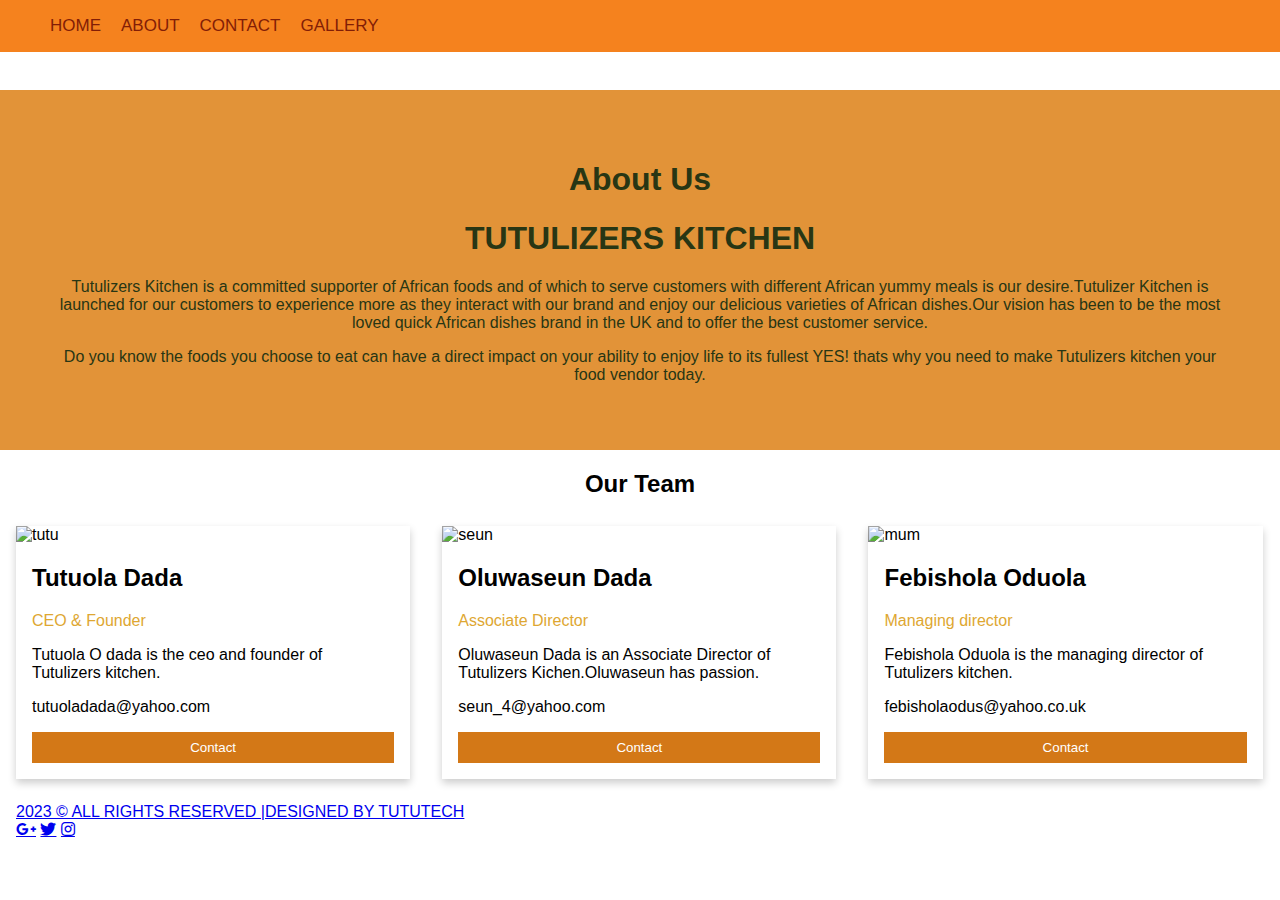
==== about.html @ 409038c1 "updated html" ====
<!DOCTYPE html>
<html>
<head>
<meta name="viewport" content="width=device-width, initial-scale=1">
<link rel="stylesheet" href="http://cdnjs.cloudflare.com/ajax/libs/font-awesome/5.15.2/css/all.min.css"/>



    <title>Tutulizer about page</title>
</head>

<body>
    <header>
        <nav>
            <ul class="menu">
                <li><a href="index.html">HOME</a></li>
                <li><a href="about.html">ABOUT</a></li>
                <li><a href="contact.html">CONTACT</a></li>
                <li><a href="gallery.html">GALLERY</a></li>
            </ul>
        </nav>
    </header>
    <style>
        header {
            height: 10vh;
            width: 100%;
            border-color: rgb(73, 83, 37);
            background-position: auto;

        }

        ::selection {
            background-color: bisque;

        }

        header nav {
            position: fixed;
            width: 100%;
            left: 0;
            top: 0;
            background-color: rgb(245, 130, 30);
            z-index: 100;
        }

        nav .menu {
            display: flex;
        }

        nav .menu li {
            list-style: none;
            margin: 0 10px;
        }

        nav .menu a {
            color: rgb(130, 29, 6);
            font-size: 17px;
            font-weight: 500;
            text-decoration: double;
        }

        body {
            font-family: Arial, Helvetica, sans-serif;
            margin: 0;
        }

        html {
            box-sizing: border-box;
        }

        *,
        *:before,
        *:after {
            box-sizing: inherit;
        }

        .column {
            float: left;
            width: 33.3%;
            margin-bottom: 16px;
            padding: 0 8px;
        }

        .card {
            box-shadow: 0 4px 8px 0 rgba(0, 0, 0, 0.2);
            margin: 8px;
        }

        .about-section {
            padding: 50px;
            text-align: center;
            background-color: #e29338;
            color: rgb(40, 54, 20);
        }

        .container {
            padding: 0 16px;
        }

        .container::after,
        .row::after {
            content: "";
            clear: both;
            display: table;
        }

        .title {
            color: rgb(222, 167, 50);
        }

        .button {
            border: none;
            outline: 0;
            display: inline-block;
            padding: 8px;
            color: rgb(255, 255, 255);
            background-color: #d37817;
            text-align: center;
            cursor: pointer;
            width: 100%;
        }

        .button:hover {
            background-color: #6b7b44;
        }

        @media screen and (max-width: 650px) {
            .column {
                width: 100%;
                display: block;
            }
        }


        </style>


</head>
<body>

<div class="about-section">
  <h1>About Us</h1>
  <h1>TUTULIZERS KITCHEN</h1>
  <p>Tutulizers Kitchen is a committed supporter of African foods and of which to serve customers with different African yummy meals is our desire.Tutulizer Kitchen is launched for our customers to experience more as they interact with our brand and enjoy our delicious varieties of African dishes.Our vision has been to be the most loved quick African dishes brand in the UK and to offer the best customer service.</p>
  <p>Do you know the foods you choose to eat can have a direct impact on your ability to enjoy life to its fullest YES! thats why you need to make Tutulizers kitchen your food vendor today.</p>
</div>

<h2 style="text-align:center">Our Team</h2>
<div class="row">
  <div class="column">
    <div class="card">
      <img src="tutulizer.jfif" alt="tutu" style="width:100%">
      <div class="container">
        <h2>Tutuola Dada</h2>
        <p class="title">CEO & Founder</p>
        <p>Tutuola O dada is the ceo and founder of Tutulizers kitchen.</p>
        <p>tutuoladada@yahoo.com</p>
        <p><button class="button">Contact</button></p>
      </div>
    </div>
  </div>

  <div class="column">
    <div class="card">
      <img src="seundadajpeg.jfif" alt="seun" style="width:100%">
      <div class="container">
        <h2>Oluwaseun Dada</h2>
        <p class="title">Associate Director</p>
        <p>Oluwaseun Dada is an Associate Director of Tutulizers Kichen.Oluwaseun has passion.</p>
        <p>seun_4@yahoo.com</p>
        <p><button class="button">Contact</button></p>
      </div>
    </div>
  </div>
  
  <div class="column">
    <div class="card">
      <img src="mummyjpeg.jfif" alt="mum" style="width:100%">
      <div class="container">
        <h2>Febishola Oduola</h2>
        <p class="title">Managing director</p>
        <p>Febishola Oduola is the managing director of Tutulizers kitchen.</p>
        <p>febisholaodus@yahoo.co.uk</p>
        <p><button class="button">Contact</button></p>
      </div>
    </div>
  </div>
</div>

</body>
<footer>
    <div class="copy">
        <div class="container">
            <a href="tutulizer@gmail.com">2023 &copy; ALL RIGHTS RESERVED |DESIGNED BY TUTUTECH</a>
            <span>
                <div class="media-icons">
                    <a href="https://google.com"class="fab fa-google-plus-g"></a>
                    <a href="https://twitter.com"class="fab fa-twitter"></a>
                    <a href="https://instagram.com/tu_wealth?igshid=YmMyMTA2M2Y="class="fab fa-instagram"></a>
                    
                </div>
            </span>
        </div>
</footer>
</html>
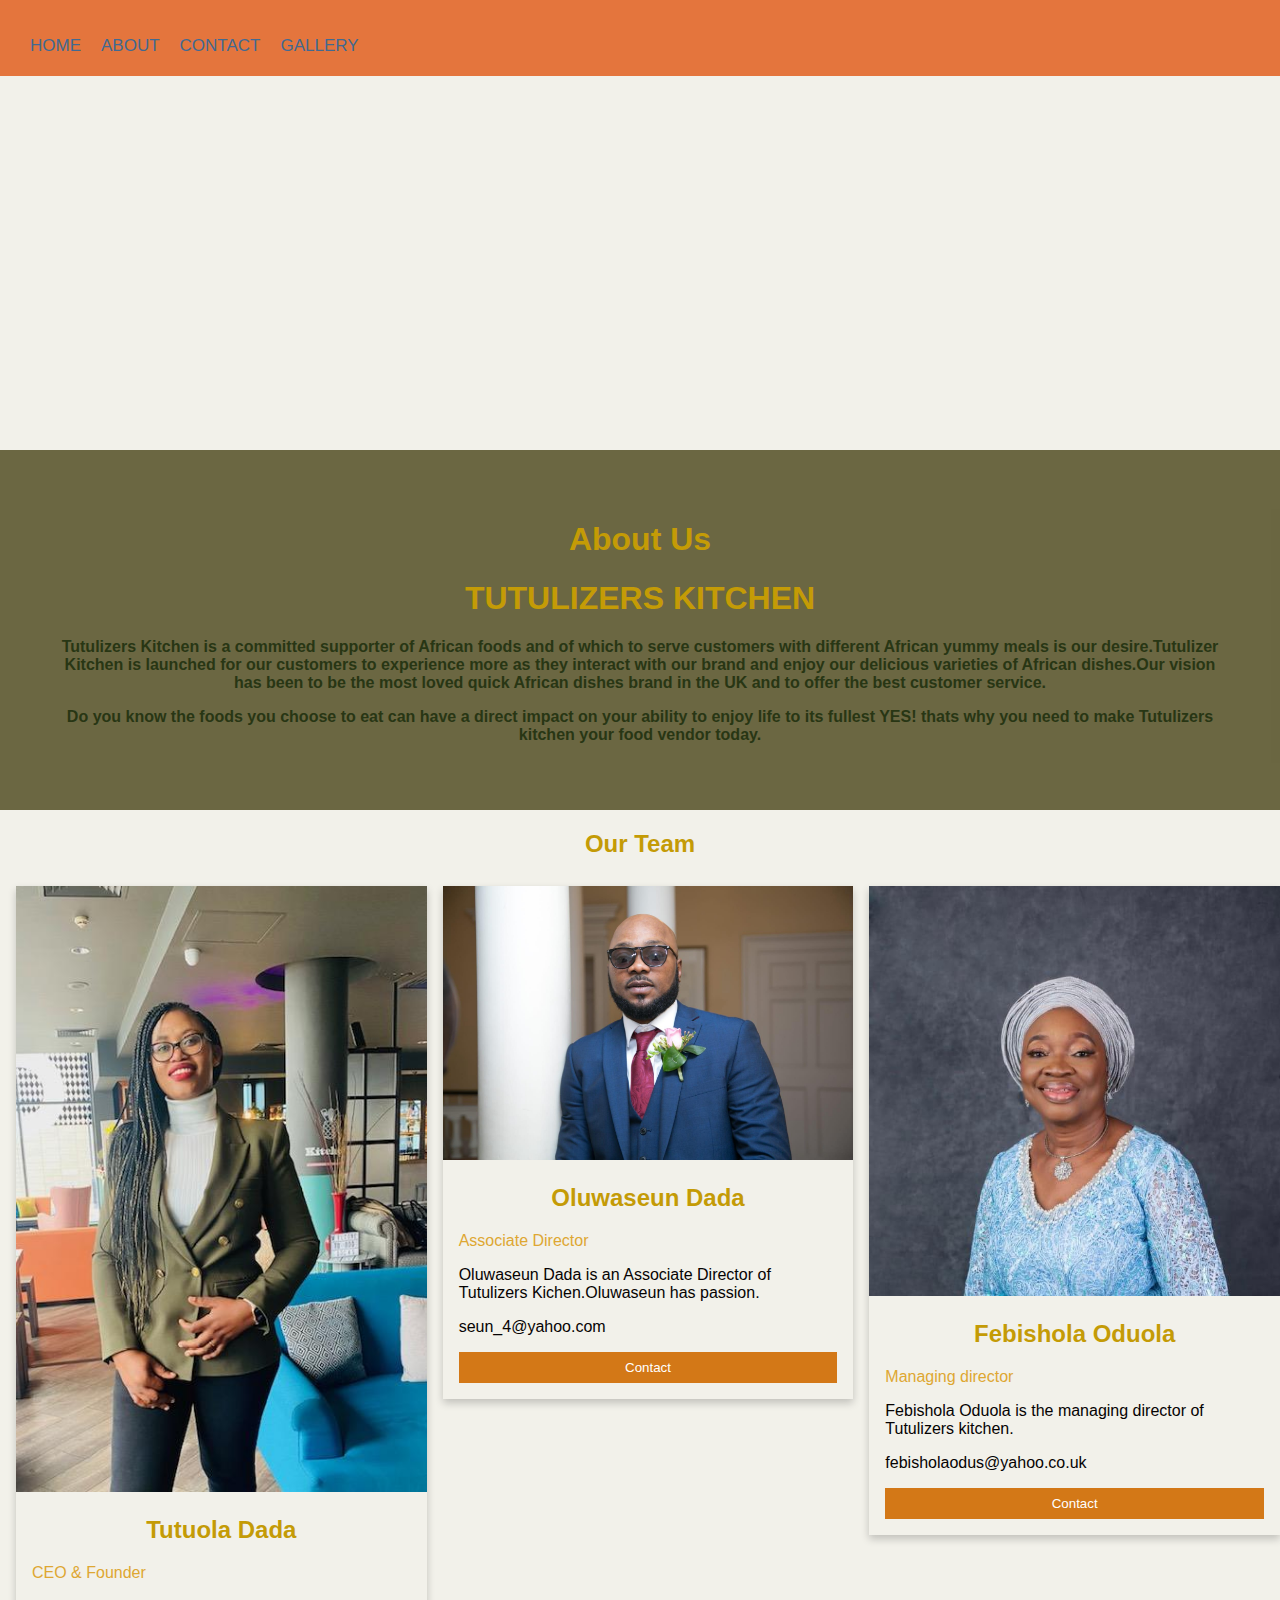
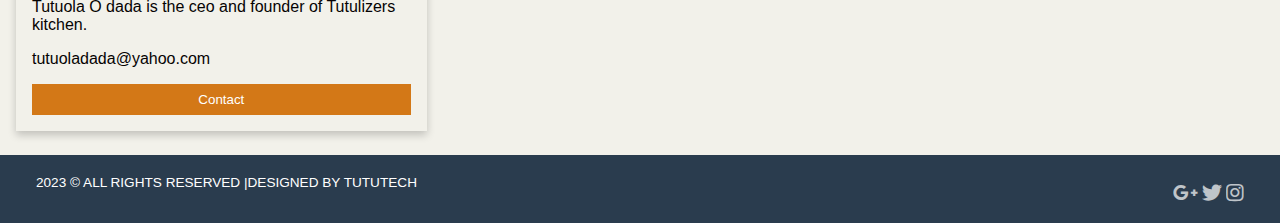
==== commit 976caf54: "updated read me" ====
--- a/about.html
+++ b/about.html
@@ -3,7 +3,7 @@
 <head>
 <meta name="viewport" content="width=device-width, initial-scale=1">
 <link rel="stylesheet" href="http://cdnjs.cloudflare.com/ajax/libs/font-awesome/5.15.2/css/all.min.css"/>
-
+<link rel="stylesheet" href="style.css">
 
 
     <title>Tutulizer about page</title>
@@ -21,27 +21,15 @@
         </nav>
     </header>
     <style>
-        header {
-            height: 10vh;
-            width: 100%;
-            border-color: rgb(73, 83, 37);
-            background-position: auto;
-
-        }
+        
 
         ::selection {
             background-color: bisque;
 
         }
 
-        header nav {
-            position: fixed;
-            width: 100%;
-            left: 0;
-            top: 0;
-            background-color: rgb(245, 130, 30);
-            z-index: 100;
-        }
+        
+        
 
         nav .menu {
             display: flex;
@@ -52,12 +40,7 @@
             margin: 0 10px;
         }
 
-        nav .menu a {
-            color: rgb(130, 29, 6);
-            font-size: 17px;
-            font-weight: 500;
-            text-decoration: double;
-        }
+        
 
         body {
             font-family: Arial, Helvetica, sans-serif;
@@ -89,7 +72,7 @@
         .about-section {
             padding: 50px;
             text-align: center;
-            background-color: #e29338;
+            background-color: rgba(87, 82, 41, 0.874);
             color: rgb(40, 54, 20);
         }
 
@@ -141,15 +124,15 @@
 <div class="about-section">
   <h1>About Us</h1>
   <h1>TUTULIZERS KITCHEN</h1>
-  <p>Tutulizers Kitchen is a committed supporter of African foods and of which to serve customers with different African yummy meals is our desire.Tutulizer Kitchen is launched for our customers to experience more as they interact with our brand and enjoy our delicious varieties of African dishes.Our vision has been to be the most loved quick African dishes brand in the UK and to offer the best customer service.</p>
-  <p>Do you know the foods you choose to eat can have a direct impact on your ability to enjoy life to its fullest YES! thats why you need to make Tutulizers kitchen your food vendor today.</p>
+ <b><p>Tutulizers Kitchen is a committed supporter of African foods and of which to serve customers with different African yummy meals is our desire.Tutulizer Kitchen is launched for our customers to experience more as they interact with our brand and enjoy our delicious varieties of African dishes.Our vision has been to be the most loved quick African dishes brand in the UK and to offer the best customer service.</p> </b>
+  <b><p>Do you know the foods you choose to eat can have a direct impact on your ability to enjoy life to its fullest YES! thats why you need to make Tutulizers kitchen your food vendor today.</p></b>
 </div>
 
 <h2 style="text-align:center">Our Team</h2>
 <div class="row">
   <div class="column">
     <div class="card">
-      <img src="tutulizer.jfif" alt="tutu" style="width:100%">
+      <img src="Images/tutulizer.jfif" alt="tutu" style="width:100%">
       <div class="container">
         <h2>Tutuola Dada</h2>
         <p class="title">CEO & Founder</p>
@@ -162,7 +145,7 @@
 
   <div class="column">
     <div class="card">
-      <img src="seundadajpeg.jfif" alt="seun" style="width:100%">
+      <img src="Images/seundadajpeg.jfif" alt="seun" style="width:100%">
       <div class="container">
         <h2>Oluwaseun Dada</h2>
         <p class="title">Associate Director</p>
@@ -175,7 +158,7 @@
   
   <div class="column">
     <div class="card">
-      <img src="mummyjpeg.jfif" alt="mum" style="width:100%">
+      <img src="Images/mummyjpeg.jfif" alt="mum" style="width:100%">
       <div class="container">
         <h2>Febishola Oduola</h2>
         <p class="title">Managing director</p>
--- a/style.css
+++ b/style.css
@@ -0,0 +1,737 @@
+/*
+*{
+  border: 0;
+  outline: 0;
+  margin: 0 auto;
+  padding: 0;
+  box-sizing: border-box;
+  font-family: 'Poppins',sans-serif;
+}*/
+header{
+  height: 50vh;
+  width: 100%;
+  background: url("images/faded-gray-wooden-textured-flooring-background_53876-110739.jpg") no-repeat;
+  background-position: auto;
+}
+::selection{
+  background: #3914b4;
+}
+header nav{
+  position: fixed;
+  width: 100%;
+  left: 0;
+  top: 0;
+  background-color: rgb(228, 117, 61);
+  z-index: 100;}
+nav{
+  width: 90%;
+  display: flex;
+  margin: 0px auto 0 auto;
+  align-items: center;
+  justify-content: space-between;
+  
+}
+  header nav .logo{
+  height: 100px;
+  width: 150px;
+}
+.logo img{
+  height: 100px;
+
+  object-fit: contain;
+}
+nav .menu{
+  display: flex;
+}
+nav .menu li{
+  list-style: none;
+  margin: 0 10px;
+}
+nav .menu a{
+  color: #416991;
+  font-size: 17px;
+  font-weight: 500;
+  text-decoration: none;
+}
+nav .menu a:hover{
+  color: #000;
+}
+/*
+.text-content{
+  position: absolute;
+  top: 25%;
+  left: 7%;
+  z-index: 12;
+  text-indent: 50px;
+}*/
+header .text-content .text{
+  font-size: 37px;
+  color: #624e05;
+}
+header .text-content .name{
+color: #624e05;
+ font-size: 55px;
+ font-weight: 600;
+ margin: -10px 0 0 -3px;
+}
+header .text-content .job{
+ color: #090908;
+ font-size: 50px;
+ margin: 5px 0;
+ margin-top: -4px;
+ display: flex;
+}
+.text-content .typing-text{
+  margin-left: 10px;
+  overflow: hidden;
+  white-space: nowrap;
+  border-right: 4px solid #03f997;
+  animation: typing 10s steps(40) infinite;
+}
+@keyframes typing{
+  0%{
+    width: 0ch;
+  }
+  50%{
+    width: 15ch;
+  }
+  100%{
+    width: 0ch;
+  }
+}
+.info{
+  color: #090908;
+  font-size: 50px;
+  margin: 5px 0;
+  margin-top: -4px;
+  display: flex;
+  font-style: italic;
+  font-weight: 200;
+}
+.text-content .job .one{
+  color: #624e05;
+}
+
+.buttons{
+  margin: 20px 0 0 50px;
+}
+.text-content .buttons button{
+  outline: none;
+  margin: 0 10px;
+  border: none;
+  border-radius: 6px;
+  font-size: 30px;
+  color: rgb(42, 35, 35);
+  padding: 8px 16px;
+  cursor: pointer;
+  transition: all 0.3s ease;
+  background-image: linear-gradient( 135deg, #2AFADF     10%, #C346C2 100%);
+}
+.buttons button:hover{
+  transform: scale(0.97);
+}
+.content .girl img{
+  position: absolute;
+  height: 95%;
+  bottom: 0;
+  right: 80px;
+  position: absolute;
+}
+header .media-icons{
+  display: flex;
+  flex-direction: column;
+  position: absolute;
+  right: 40px;
+  bottom: 40px;
+}
+.media-icons a{
+ margin-top: 8px;
+ font-size: 20px;
+ font-weight: 500;
+ text-decoration: none;
+ opacity: 0.7;
+ color: #394782;
+ transition: all 0.3s ease;
+}
+.media-icons a:hover{
+ opacity: 1;
+}
+
+
+/* Container for flexboxes */
+section {
+  display: -webkit-flex;
+  display: flex;
+}
+
+
+/* Style the navigation menu */
+nav {
+  -webkit-flex: 1;
+  -ms-flex: 1;
+  flex: 1;
+  background-color: rgb(244, 241, 241);
+  padding: 20px;
+}
+
+
+.column {
+  float: left;
+  width: 33.33%;
+  padding: 5px;
+}
+
+
+.row::after {
+  content: "";
+  clear: both;
+  display: table;
+}
+
+.row {
+  display: flex;
+}
+
+.column {
+  flex: 33.33%;
+  padding: 5px;
+}
+
+/* Animation */
+.anim-typewriter{
+  animation: typewriter 3s steps(44) 1s 1 normal both,
+             blinkTextCursor 500ms steps(44) infinite normal;
+}
+@keyframes typewriter{
+  from{width: 0;}
+  to{width: 24em;}
+
+}
+.card-wraper{
+  display: flex;
+  flex-direction: row;
+  gap: 10px;
+
+}
+.card {
+  /* Add shadows to create the "card" effect */
+  box-shadow: 0 4px 8px 0 rgba(0,0,0,0.2);
+  transition: 0.3s;
+  width: 100%;
+}
+
+/* On mouse-over, add a deeper shadow */
+.card:hover {
+  box-shadow: 0 8px 16px 0 rgba(0,0,0,0.2);
+}
+
+/* Add some padding inside the card container */
+.container {
+  padding: 2px 16px;
+}
+
+/* Style inputs with type="text", select elements and textareas contact page*/
+input[type=text], select, textarea {
+  width: 100%; /* Full width */
+  padding: 12px; /* Some padding */ 
+  border: 1px solid rgb(239, 234, 234); /* Gray border */
+  border-radius: 4px; /* Rounded borders */
+  box-sizing: border-box; /* Make sure that padding and width stays in place */
+  margin-top: 6px; /* Add a top margin */
+  margin-bottom: 16px; /* Bottom margin */
+  resize: vertical /* Allow the user to vertically resize the textarea (not horizontally) */
+}
+
+/* Style the submit button with a specific background color etc */
+input[type=submit] {
+  background-color: #04AA6D;
+  color: rgb(247, 244, 244);
+  padding: 12px 20px;
+  border: none;
+  border-radius: 4px;
+  cursor: pointer;
+}
+
+/* When moving the mouse over the submit button, add a darker green color */
+input[type=submit]:hover {
+  background-color: #45a049;
+}
+
+/* Add a background color and some padding around the form */
+.container-c {
+  border-radius: 5px;
+  background-color: #e4dede;
+  padding: 20px;
+}
+
+ 
+ /*testing code*/
+ 
+/* ===================================== Import Variables ================================== */
+@import url(https://fonts.googleapis.com/css?family=Montserrat:300,400,600,700);
+@import url(https://fonts.googleapis.com/css?family=Arimo:300,400,400italic,700,700italic);
+/* ===================================== Basic CSS ==================================== */
+
+
+img {
+  max-width: 100%; }
+
+a {
+  text-decoration: none;
+  outline: none;
+  color: rgb(249, 246, 246); }
+
+a:hover {
+  color: #444; }
+
+ul {
+  margin-bottom: 0;
+  padding-left: 0; }
+
+a:hover,
+a:focus,
+input,
+textarea {
+  text-decoration: none;
+  outline: none; }
+
+html, body {
+  height: 100%; 
+
+}
+
+.hid {
+  display: none; }
+
+.top-mar {
+  margin-top: 15px; }
+
+.h-100 {
+  height: 100%; }
+
+::placeholder {
+  color: #414d56 !important;
+  font-size: 13px;
+  opacity: .5 !important; }
+
+.container-fluid {
+  padding: 0px; }
+
+h1, h2, h3, h4, h5, h6 {
+  font-family: "Open Sans", sans-serif;
+  color: #c49b06; 
+  text-align: center;
+}
+  
+strong {
+  font-family: "Open Sans", sans-serif;}
+/*page backgroung colour*/
+body {
+  background-color: #f1f0e9f1 !important;
+  font-family: "Open Sans", sans-serif;
+  -webkit-font-smoothing: antialiased;
+  -moz-osx-font-smoothing: grayscale;
+  text-rendering: optimizeLegibility;
+  color: #060303;
+  overflow-x: hidden; }
+
+.session-title {
+  padding: 30px;
+  margin: 0px;
+  margin-bottom: 20px; }
+  .session-title h2 {
+    width: 100%;
+    text-align: center;
+    font-family: "Open Sans", sans-serif;
+    font-weight: 600; }
+  .session-title p {
+    max-width: 850px;
+    text-align: center;
+    float: none;
+    margin: auto;
+    font-size: .83rem;
+    margin-top: 15px; }
+  .session-title span {
+    float: right;
+    font-style: italic; }
+
+.inner-title {
+  padding: 20px;
+  padding-left: 0px;
+  margin: 0px;
+  margin-bottom: 10px;
+  padding-bottom: 0px;
+  border-bottom: 1px solid #0e0c0cc4;
+  display: block;
+  padding-right: 0px; }
+  .inner-title h2 {
+    width: 100%;
+    text-align: center;
+    font-size: 1rem;
+    font-weight: 600;
+    text-align: left;
+    border-bottom: 1px solid #863dd9;
+    padding-bottom: 10px;
+    margin-bottom: 0px;
+    }
+  .inner-title p {
+    width: 100%;
+    text-align: center; }
+  .inner-title .btn {
+    float: right;
+    margin-top: -38px;
+    font-weight: 600;
+    font-size: .8rem; }
+
+.page-nav {
+  background-size: 100%;
+  padding: 68px;
+  text-align: center;
+  padding-top: 145px;
+  background-color: #070606; }
+  .page-nav ul {
+    float: none;
+    margin: auto; }
+  @media screen and (max-width: 992px) {
+    .page-nav {
+      background-size: auto; } }
+  @media screen and (max-width: 767px) {
+    .page-nav {
+      padding-top: 100px; } }
+  @media screen and (max-width: 356px) {
+    .page-nav {
+      padding-top: 200px; } }
+  .page-nav h2 {
+    font-size: 30px;
+    width: 100%;
+    font-weight: 600;
+    color: #444; }
+    @media screen and (max-width: 600px) {
+      .page-nav h2 {
+        font-size: 26px; } }
+  .page-nav ul li {
+    float: left;
+    margin-right: 10px;
+    margin-top: 10px;
+    font-size: 16px;
+    font-size: .93rem;
+    font-weight: 600;
+    color: #444; }
+    .page-nav ul li i {
+      width: 30px;
+      text-align: center;
+      color: #444; }
+    .page-nav ul li a {
+      color: #444;
+      font-size: .93rem;
+      font-weight: 600; }
+
+.btn-success {
+  background-color: #51be78;
+  border-color: #51be78; }
+  .btn-success:hover {
+    background-color: #51be78 !important;
+    border-color: #51be78 !important; }
+  .btn-success:active {
+    background-color: #51be78 !important;
+    border-color: #51be78 !important; }
+  .btn-success:focus {
+    background-color: #51be78 !important;
+    border-color: #51be78 !important;
+    box-shadow: none !important; }
+
+.btn-primary {
+  background-color: #ff4a52;
+  border-color: #ff4a52; }
+  .btn-primary:hover {
+    background-color: #ff4a52 !important;
+    border-color: #ff4a52 !important; }
+  .btn-primary:active {
+    background-color: #ff4a52 !important;
+    border-color: #ff4a52 !important; }
+  .btn-primary:focus {
+    background-color: #ff4a52 !important;
+    border-color: #ff4a52 !important;
+    box-shadow: none !important; }
+
+.btn {
+  box-shadow: 0 3px 1px -2px rgba(0, 0, 0, 0.2), 0 2px 2px 0 rgba(0, 0, 0, 0.14), 0 1px 5px 0 rgba(0, 0, 0, 0.12);
+  border-radius: 2px; }
+
+.form-control:focus {
+  box-shadow: none !important;
+  border: 2px solid  #863dd9; }
+
+.btn-light {
+  background-color: rgb(6, 6, 6);
+  color: #3F3F3F; }
+
+.collapse.show {
+  display: block !important; }
+
+.form-control:focus {
+  box-shadow: none;
+  border: 2px solid #863dd9 !important; }
+
+.form-control {
+  background-color: #040404;
+  margin-bottom: 20px; }
+  .form-control:focus {
+    background-color: rgb(27, 25, 25);
+    border-color: #CCC; }
+
+
+
+/* ===================================== Footer CSS ================================== */
+.footer {
+  padding: 30px;
+  background-color: #d79c08;
+  color: #FFF; }
+
+@media screen and (max-width: 940px) {
+  .footer {
+    padding: 30px 10px; } }
+.footer h2 {
+  font-size: 22px;
+  margin-top: 20px;
+  color: #fff;
+  margin-bottom: 20px;
+  font-weight: 600; }
+
+.footer p {
+  text-align: justify;
+  text-indent: 20px;
+  font-size: .9rem; }
+
+.footer .link-list li {
+  padding: 7px;
+  font-weight: 500;
+  font-size: .95rem;
+  border-bottom: 1px solid #d898025c; }
+
+.footer .link-list li a {
+  color: #FFF; }
+
+.footer .link-list li i {
+  float: right; }
+
+.footer .map-img {
+  font-weight: 600;
+  font-size: 17px;
+  padding-left: 20px; }
+
+address {
+  font-size: .95rem; }
+  address a {
+    color: #fff; }
+
+.copy {
+  padding: 20px;
+  background-color: #2a3c4e;
+  font-size: .85rem;
+  color: #FFF; }
+
+.copy a {
+  color: #FFF; }
+
+.copy span {
+  float: right; }
+
+.copy span i {
+  margin-right: 20px; }
+
+@media screen and (max-width: 777px) {
+  .copy span {
+    display: none; } }
+/* ===================================== About CSS ================================== */
+.about-us {
+  background-color: #FFF;
+  padding: 50px; }
+  @media screen and (max-width: 940px) {
+    .about-us {
+      padding: 30px 10px; } }
+  .about-us .natur-row {
+    margin-top: 20px; }
+  .about-us .text-part h2 {
+    font-weight: 600;
+    font-size: 2.0rem;
+    margin-bottom: 20px;}
+
+  .about-us .text-part p {
+    text-indent: 20px;
+    margin-bottom: 15px;
+    line-height: 27px;
+    font-weight: 500;
+    text-align: justify;
+    font-size: .9rem; }
+  .about-us .image-part img {
+    background-color: #FFF;
+    padding: 10px;
+    box-shadow: 0 0 10px 5px #ebebeb; }
+
+/* ===================================== Our Team Style  ================================== */
+.our-team {
+  padding: 50px; }
+
+@media screen and (max-width: 940px) {
+  .our-team {
+    padding: 50px 10px; } }
+.our-team .team-row {
+  margin-top: 20px; }
+
+.our-team .team-row .single-usr {
+  box-shadow: 0 2px 6px 0 rgba(218, 218, 253, 0.65), 0 2px 6px 0 rgba(206, 206, 238, 0.54);
+  margin-bottom: 20px; }
+
+.our-team .team-row .single-usr img {
+  width: 100%; }
+
+.our-team .team-row .single-usr .det-o {
+  padding: 20px;
+  background-color: #0363b0; }
+
+.our-team .team-row .single-usr .det-o h4 {
+  color: #FFF;
+  margin-bottom: 0px; }
+
+.our-team .team-row .single-usr .det-o i {
+  color: #FFF; }
+
+/* ===================================== Responsive Style CSS ==================================== */
+@media screen and (max-width: 991px) {
+  .we-are-making .text-part {
+    text-align: center; }
+
+  .we-are-making .text-part .count .count-sing {
+    margin-bottom: 20px; }
+
+  .headwe-nav .container {
+    padding: 10px; }
+
+  header .headwe-nav .nav-div .navbar-nav .nav-item .nav-link {
+    padding: 10px;
+    border-right: 0px; } }
+
+
+
+/*gallery css starts here*/
+
+.container-gallery
+{
+	width: 100%;
+	height: 100%;
+}
+.trans
+{
+	transition: all 1s ease;
+	-moz-transition: all 1s ease;
+	-ms-transition: all 1s ease;
+	-o-transition: all 1s ease;
+	-webkit-transition: all 1s ease;
+}
+.top
+{
+	display: flex;
+	width: 80vw;
+	height: 80vh;
+	margin-top: 10vh;
+	margin-left: auto;
+	margin-right: auto;
+	margin-bottom: 10vh;
+}
+.top ul
+{
+	list-style: none;
+	width: 100%;
+	height: 100%;
+	z-index: 1;
+	box-sizing: border-box;
+}
+.top ul li
+{
+	position: relative;
+	float: left;
+	width: 25%;
+	height: 25%;
+	overflow: hidden;
+}
+
+.top ul li::before
+{
+	position: absolute;
+	top: 0;
+	left: 0;
+	width: 100%;
+	height: 100%;
+	background-color: #000;
+	content: '';
+	color: white;
+	opacity: 0.4;
+	text-align: center;
+	box-sizing: border-box;
+	pointer-events: none;
+	transition: all 0.5s ease;
+	-moz-transition: all 0.5s ease;
+	-ms-transition: all 0.5s ease;
+	-o-transition: all 0.5s ease;
+	-webkit-transition: all 0.5s ease;
+}
+.top ul li:hover::before
+{
+	opacity: 0;
+	background-color: rgba(0,0,0,0.90);
+}
+.top ul li img
+{
+	width: 100%;
+	height: auto;
+	overflow: hidden;
+}
+.lightbox
+{
+	position: fixed;
+	width: 100%;
+	height: 100%;
+	text-align: center;
+	top: 0;
+	left: 0;
+	background-color: rgba(0,0,0,0.75);
+	z-index: 999;
+	opacity: 0;
+	pointer-events: none;
+}
+.lightbox img
+{
+	max-width: 90%;
+	max-height: 80%;
+	position: relative;
+	top: -100%;
+	/* Transition */
+	transition: all 1s ease;
+	-moz-transition: all 1s ease;
+	-ms-transition: all 1s ease;
+	-o-transition: all 1s ease;
+	-webkit-transition: all 1s ease;
+}
+.lightbox:target
+{
+	outline: none;
+	top: 0;
+	opacity: 1;
+	pointer-events: auto;
+	transition: all 1.2s ease;
+	-moz-transition: all 1.2s ease;
+	-ms-transition: all 1.2s ease;
+	-o-transition: all 1.2s ease;
+	-webkit-transition: all 1.2s ease;
+}
+.lightbox:target img
+{
+	top: 0;
+	top: 50%;
+	transform: translateY(-50%);
+	-moz-transform: translateY(-50%);
+	-ms-transform: translateY(-50%);
+	-o-transform: translateY(-50%);
+	-webkit-transform: translateY(-50%);
+}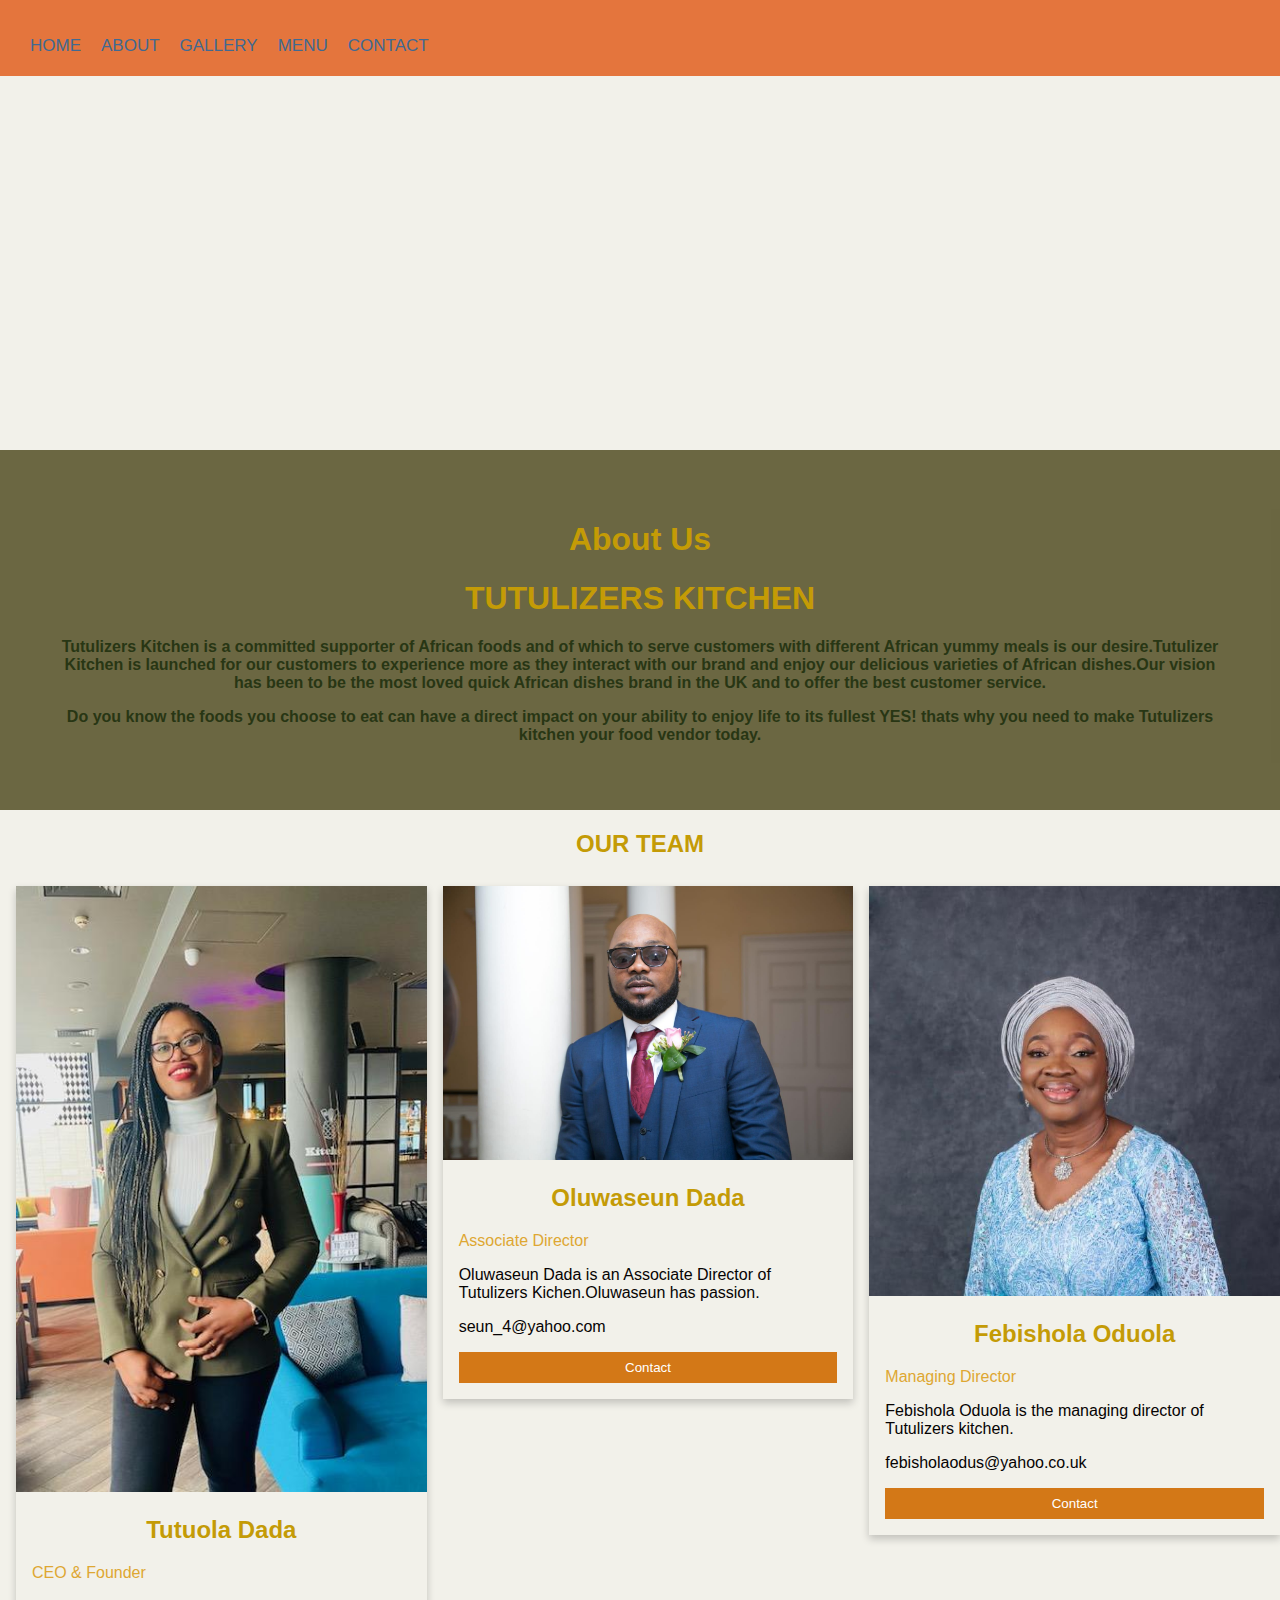
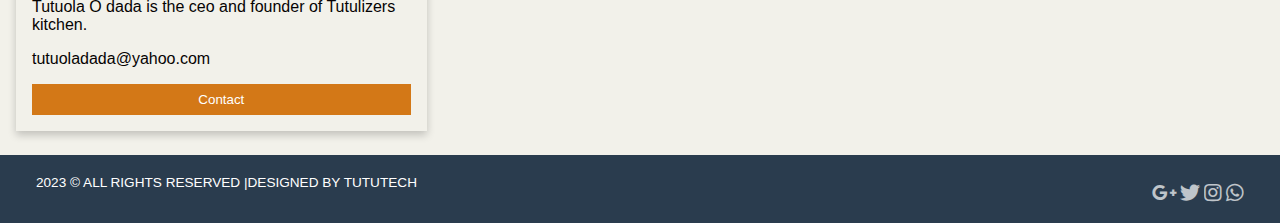
==== commit fb3dcfd0: "updated read me" ====
--- a/about.html
+++ b/about.html
@@ -15,8 +15,9 @@
             <ul class="menu">
                 <li><a href="index.html">HOME</a></li>
                 <li><a href="about.html">ABOUT</a></li>
+                <li><a href="gallery.html">GALLERY</a></li>
+                <li><a href="Menu.html">MENU</a></li>
                 <li><a href="contact.html">CONTACT</a></li>
-                <li><a href="gallery.html">GALLERY</a></li>
             </ul>
         </nav>
     </header>
@@ -128,13 +129,13 @@
   <b><p>Do you know the foods you choose to eat can have a direct impact on your ability to enjoy life to its fullest YES! thats why you need to make Tutulizers kitchen your food vendor today.</p></b>
 </div>
 
-<h2 style="text-align:center">Our Team</h2>
+<h2 style="text-align:center">OUR TEAM</h2>
 <div class="row">
   <div class="column">
     <div class="card">
-      <img src="Images/tutulizer.jfif" alt="tutu" style="width:100%">
+      <img src="Images/pictures/tutulizerpic.jfif" alt="tutu" style="width:100%">
       <div class="container">
-        <h2>Tutuola Dada</h2>
+       <h2>Tutuola Dada</h2>
         <p class="title">CEO & Founder</p>
         <p>Tutuola O dada is the ceo and founder of Tutulizers kitchen.</p>
         <p>tutuoladada@yahoo.com</p>
@@ -145,9 +146,9 @@
 
   <div class="column">
     <div class="card">
-      <img src="Images/seundadajpeg.jfif" alt="seun" style="width:100%">
+      <img src="Images/pictures/seundadajpeg.jfif" alt="seun" style="width:100%">
       <div class="container">
-        <h2>Oluwaseun Dada</h2>
+       <h2>Oluwaseun Dada</h2>
         <p class="title">Associate Director</p>
         <p>Oluwaseun Dada is an Associate Director of Tutulizers Kichen.Oluwaseun has passion.</p>
         <p>seun_4@yahoo.com</p>
@@ -158,10 +159,10 @@
   
   <div class="column">
     <div class="card">
-      <img src="Images/mummyjpeg.jfif" alt="mum" style="width:100%">
+      <img src="Images/pictures/mummyjpeg.jfif" alt="mum" style="width:100%">
       <div class="container">
-        <h2>Febishola Oduola</h2>
-        <p class="title">Managing director</p>
+      <h2>Febishola Oduola</h2>
+        <p class="title">Managing Director</p>
         <p>Febishola Oduola is the managing director of Tutulizers kitchen.</p>
         <p>febisholaodus@yahoo.co.uk</p>
         <p><button class="button">Contact</button></p>
@@ -180,7 +181,7 @@
                     <a href="https://google.com"class="fab fa-google-plus-g"></a>
                     <a href="https://twitter.com"class="fab fa-twitter"></a>
                     <a href="https://instagram.com/tu_wealth?igshid=YmMyMTA2M2Y="class="fab fa-instagram"></a>
-                    
+                    <a href="https://whatsapp.com" class="fab fa-whatsapp"></a>
                 </div>
             </span>
         </div>
--- a/style.css
+++ b/style.css
@@ -7,6 +7,85 @@
   box-sizing: border-box;
   font-family: 'Poppins',sans-serif;
 }*/
+/*homepage slider*/
+/*.banner1, .banner2, .banner3, .banner4{
+  height: 50vh;
+  width: 100%;
+  position: absolute;
+  left: 0;
+  top: 0;
+}
+img {
+  width: 50%;
+  position: absolute;
+  left: 50%;
+  top: 50%;
+  transform: translate(-50%, -50%);
+  /*animation: zoom-out 3s linear infinite;*/
+
+ /* @keyframes zoom-out {
+    40%{width: %}
+
+  }*/ 
+  /*
+  .text-box{
+    width: 500px;
+    position:absolute;
+    top:200px;
+    left:100px;
+    color: #fff;
+    
+  }
+  .text-box h1 {
+    margin-bottom: 40px;
+  }
+
+.banner1{
+  animation: slide1 12s linear infinite;
+
+}
+.banner2{
+  animation: slide2 12s linear infinite;
+
+}
+.banner3{
+  animation: slide3 12s linear infinite;
+
+}
+.banner4{
+  animation: slide4 12s linear infinite;
+
+}
+@keyframes slide1{
+  0%{visibility: visible;}
+  25%{visibility: hidden;}
+  50%{visibility: hidden;}
+  75%{visibility: hidden;}
+  100%{visibility: visible;}
+}
+@keyframes slide2{
+  0%{visibility: hidden;}
+  25%{visibility: hidden;}
+  50%{visibility: visible;}
+  75%{visibility: hidden;}
+  100%{visibility: hidden;}
+}
+
+@keyframes slide3{
+  0%{visibility: hidden;}
+  25%{visibility: hidden;}
+  50%{visibility: hidden;}
+  75%{visibility: visible;}
+  100%{visibility: hidden;}
+}
+@keyframes slide4{
+  0%{visibility: hidden;}
+  25%{visibility: hidden;}
+  50%{visibility: hidden;}
+  75%{visibility: hidden;}
+  100%{visibility: visible;}
+}*/
+
 header{
   height: 50vh;
   width: 100%;
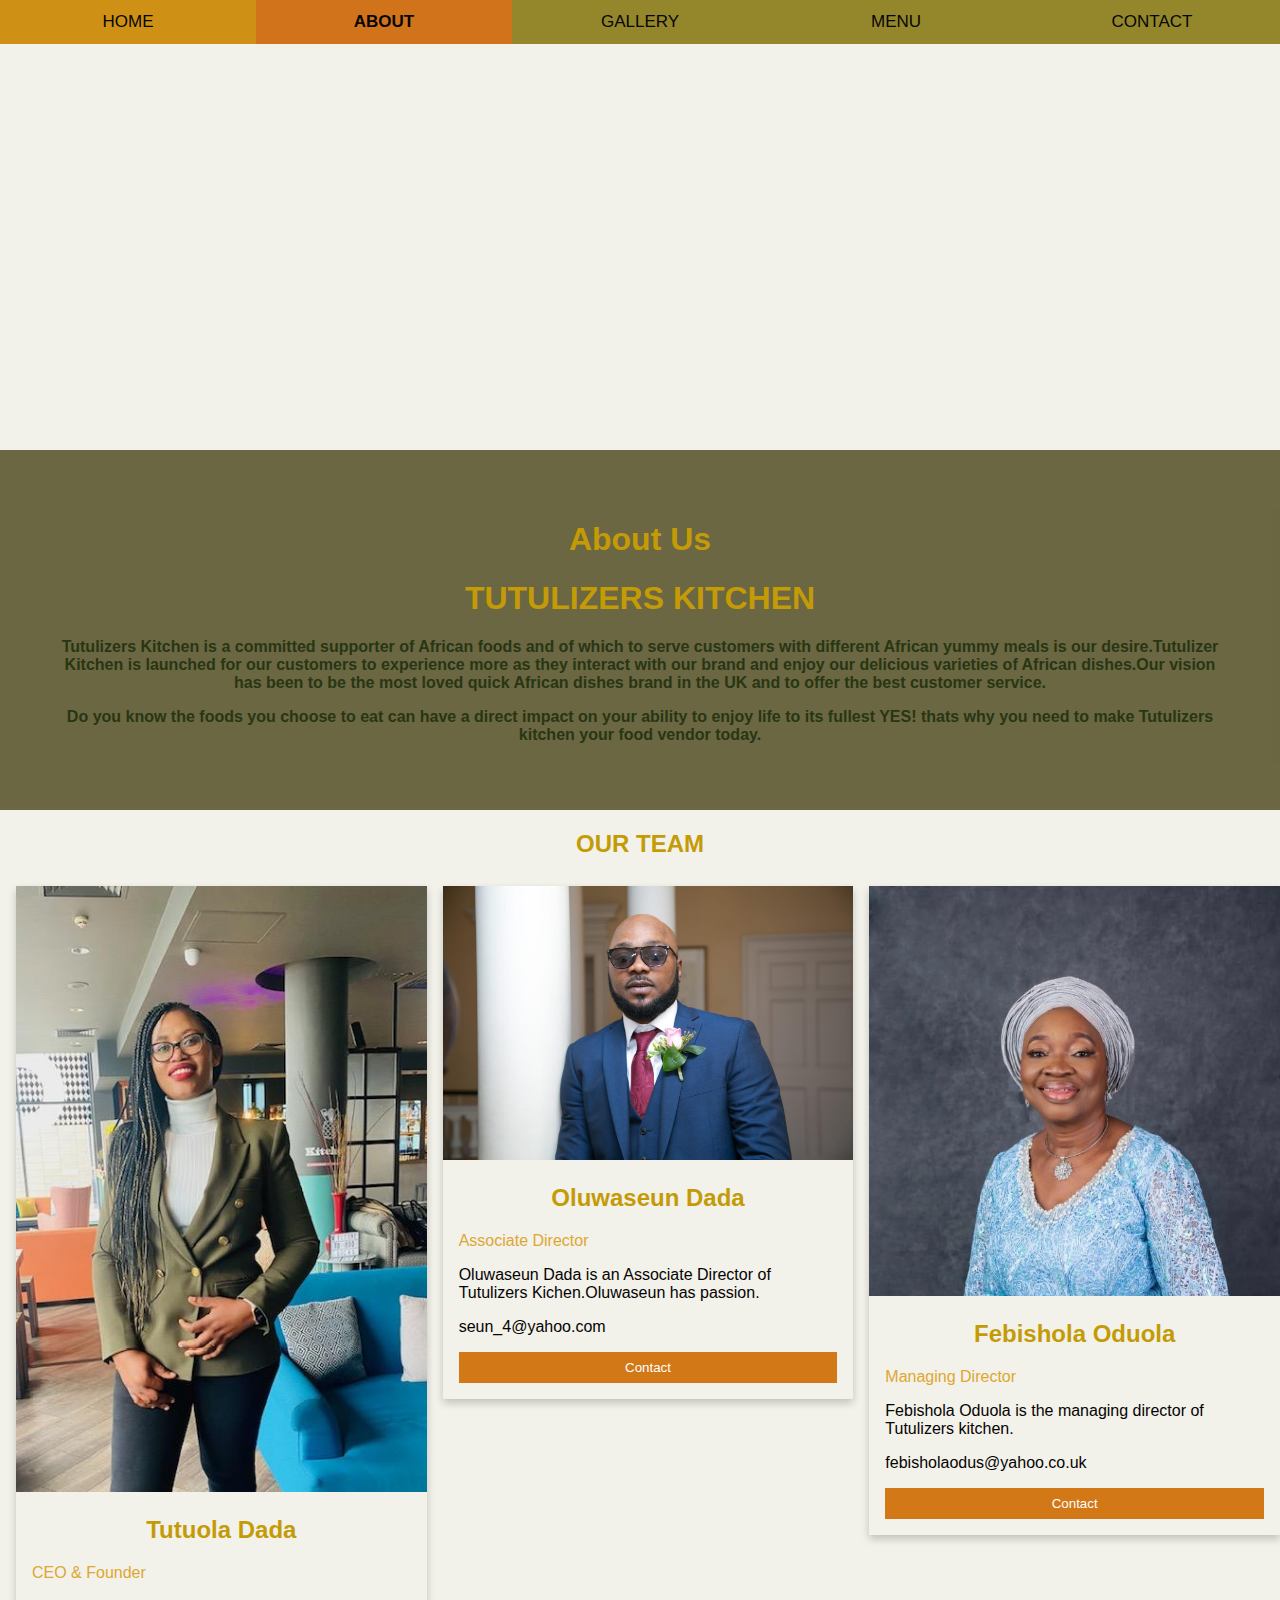
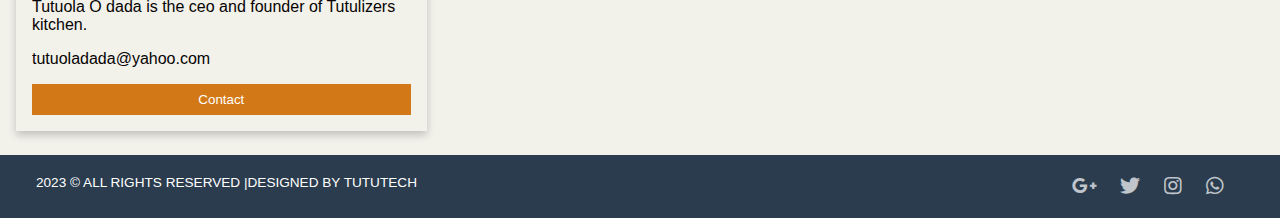
==== commit 82ed2bce: "updated website" ====
--- a/about.html
+++ b/about.html
@@ -1,25 +1,67 @@
 <!DOCTYPE html>
 <html>
-<head>
+
 <meta name="viewport" content="width=device-width, initial-scale=1">
 <link rel="stylesheet" href="http://cdnjs.cloudflare.com/ajax/libs/font-awesome/5.15.2/css/all.min.css"/>
 <link rel="stylesheet" href="style.css">
 
-
+<head>
     <title>Tutulizer about page</title>
-</head>
-
-<body>
+
+
     <header>
-        <nav>
-            <ul class="menu">
-                <li><a href="index.html">HOME</a></li>
-                <li><a href="about.html">ABOUT</a></li>
-                <li><a href="gallery.html">GALLERY</a></li>
-                <li><a href="Menu.html">MENU</a></li>
-                <li><a href="contact.html">CONTACT</a></li>
-            </ul>
-        </nav>
+     
+        <style>
+        * {box-sizing: border-box}
+        body {font-family: Arial, Helvetica, sans-serif;}
+        
+        .navbar {
+          width: 100%;
+          background-color: #94862a;
+          overflow: auto;
+        }
+        
+        .navbar a {
+          float: left;
+          padding: 12px;
+          color: rgb(7, 7, 7);
+          text-decoration: none;
+          font-size: 17px;
+          width: 20%; /* Four links of equal widths */
+          text-align: center;
+        }
+        
+        .navbar a:hover {
+          background-color: #cf9115;
+        }
+        
+        .navbar a.active {
+          background-color: #d1731b
+        }
+        
+        @media screen and (max-width: 500px) {
+          .navbar a {
+            float: none;
+            display: block;
+            width: 100%;
+            text-align: left;
+          }
+        }
+        </style>
+  
+        
+        
+        <div class="navbar">
+         <a  href="index.html">HOME</a>
+         <strong><a class="active" href="about.html">ABOUT</a></strong> 
+          <a href="Gallery.html">GALLERY</a> 
+          <a href="Menu.html">MENU</a>
+          <a href="contact.html">CONTACT</a>
+        </div>
+        
+        
+      </head>
+         
     </header>
     <style>
         
@@ -119,7 +161,7 @@
         </style>
 
 
-</head>
+
 <body>
 
 <div class="about-section">
@@ -171,19 +213,21 @@
   </div>
 </div>
 
-</body>
+
 <footer>
     <div class="copy">
         <div class="container">
             <a href="tutulizer@gmail.com">2023 &copy; ALL RIGHTS RESERVED |DESIGNED BY TUTUTECH</a>
             <span>
                 <div class="media-icons">
-                    <a href="https://google.com"class="fab fa-google-plus-g"></a>
-                    <a href="https://twitter.com"class="fab fa-twitter"></a>
-                    <a href="https://instagram.com/tu_wealth?igshid=YmMyMTA2M2Y="class="fab fa-instagram"></a>
-                    <a href="https://whatsapp.com" class="fab fa-whatsapp"></a>
+                  <a><i class="fab fa-google-plus-g"></i></a>
+                  <a><i class="fab fa-twitter"></i></a>
+                  <a><i class="fab fa-instagram"></i></a>
+                  <a><i class="fab fa-whatsapp"></i></a>
                 </div>
             </span>
         </div>
+    </div>
 </footer>
+</body>
 </html>
